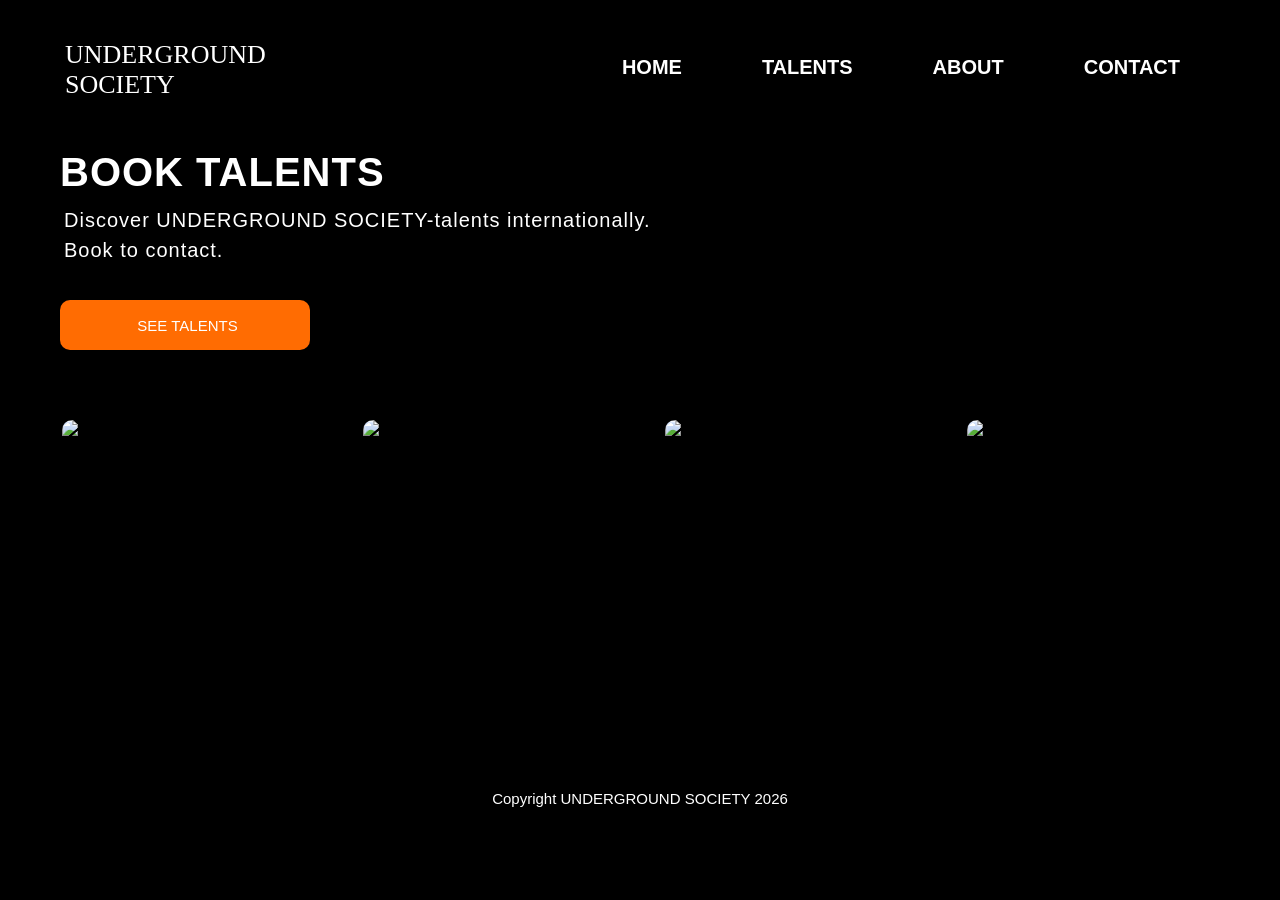
==== index.html @ 32a2ec4f "Add files via upload" ====
<!DOCTYPE html>
<html lang="en">
<head>
    <meta charset="UTF-8">
    <meta name="viewport" content="width=device-width, initial-scale=1.0">
    <link rel="stylesheet" href="style.css">
    <title>UNDERGROUND SOCIETY</title>
</head>


<body>

    <div class="main">
        <div class="navbar">
            <div class="icon">
                <div class="logo">UNDERGROUND SOCIETY</div>
            </div>

            <div class="menu">
                <ul>
                    <li><a href="index.html">HOME</a></li>
                    <li><a href="talents.html">TALENTS</a></li>
                    <li><a href="#">ABOUT</a></li>
                    <li><a href="contact.html">CONTACT</a></li>
                </ul>
            </div>
        </div>

        <div class="content">
                <h1>BOOK TALENTS</h1>
                <p class="par">Discover UNDERGROUND SOCIETY-talents internationally. <br>Book to contact. </p>

                <button class="book"><a href="talents.html">SEE TALENTS</a></button>
        </div>
    </div>

        
    <section>
    <img src="/kuvat/kuva1.jpeg" alt="Portrait of model Jenni">
    <img src="/kuvat/kuva3.jpeg" alt="Portrait of model Veronica">
    <img src="/kuvat/kuva4.jpeg" alt="Portrait of model Annika">
    <img src="/kuvat/kuva6.jpeg" alt="Portrait of model Amora">
    </section>

    <footer>
    <p>Copyright UNDERGROUND SOCIETY 2026</p>
    </footer>
</body>
</html>
---- style.css ----
/*
div, section, footer{
    border: 1px;
    border-color: white;
    border-style: solid;
}
*/

html, body{
    margin: 0;
    padding: 0;
}

body {
    background-color: black;
}

.main{
    width: 100%;
}

.navbar{
    width: 100%;
    padding: 15px 20px;
    display: flex;
    align-items: center;
    justify-content: space-between;
}

.icon{
    width: 200px;
    height: 70px;
}

.logo{
    color: white;
    font-family: 'Lucida Sans';
    font-size: 20px;
    padding-left: 5px;
    padding-top: 20px;
}

.menu{
    margin-left: auto;
    margin-right: 40px;
}

ul {
    display: flex;
    align-items: center;
    gap: 10px;
    padding: 0;
}

ul li{
    list-style: none;
    margin-top: 5px;
    font-size: 12px;
}

ul li a{
    text-decoration: none;
    color: white;
    font-family: Arial;
    font-weight: bold;
}

ul li a:hover{
    color: #FF6C02;
    text-decoration: underline;
}

.content{
    width: 100%;
    padding: 20px;
    margin: auto;
    color: white;
    position: relative;
}
.content .par {
    padding-left: 5px;
    padding-bottom: 30px;
    font-family: Arial;
    letter-spacing: 1.0px;
    line-height: 15px;
    font-size: 13px;
}

.content a, p{
    font-family: Arial;
    color: white;
    text-decoration: none;
    font-size: 15px;
    padding-left: 5px;
}

.content a:hover{
    text-decoration: underline;
    color: #FF6C02;
}

.content h1{
    font-family: Arial;
    font-size: 30px;
    margin-top:20px;
    margin-bottom: 10px;
    margin-left: 2px;
    letter-spacing: 1px;
}
.content h4{
    font-family: Arial;
    padding: 5px;
}

.content .map{
    font-family: Arial;
}

.content .map h4{
    padding: 0px
}

iframe{
    width: 90%;
    margin: auto;
    align-items: center;
}

.content .book{
    width: 450px;
    height: 50px;
    background-color: #FF6C02;
    border: none;
    margin-left: 5px;
    font-size: 15px;
    border-radius: 10px;
    cursor: pointer;
    font-family: Arial;
    text-decoration: none;

}

.content .book a{
    text-decoration: none;
    background-color: #FF6C02;
    color: white;
}

.content .book:hover{
    text-decoration: none;
}

.content .book a:hover{
    color: black;
    text-decoration: underline;
}
section{
    width: 100%;
    margin-top: 50px;
    display: flex;
    gap: 20px;
    flex-wrap: wrap;
    margin-left: 15px;
}

section img{
    width: 45%;
    height: auto;
    border-radius: 10px;
}

.talents{
    width: 45%;
}

.talents p{
    text-align: center;
    font-size: 15px;
    margin-top: 5px;
}

.talents p:hover{
    text-decoration: underline;
    color: #FF6C02;
}

.talents img{
    width: 100%;
    height: 320px;
}
.book:hover{
    text-decoration: underline;
}

footer{
    margin-top: 40px;
}

footer p{
    color: white;
    text-align: center;
    padding: 10px;
}


@media only screen and (min-width: 650px){ /* tablet */

    .logo{
        font-size: 26px;
    }

    ul{
        gap: 30px;
    }

    ul li{
        font-size: 14px;
    }

    .content h1{
        font-size: 40px;
    }

    .content .par{
        font-size: 14px;
        line-height: 20px;
    }

    .content .book{
        width: 400px;
        height: 50px;
        margin-left: 5px;
    }

    .talents{
    width: 30%;
    }
}



@media only screen and (min-width: 1025px){ /* desktop */

    .icon{
        margin-left: 40px;
    }
    .menu{
        margin-top: 20px;
        margin-right: 120px;
    }


    ul{
        gap: 80px;
    }

    ul li{
        font-size: 20px;
    }

    .content h1{
    font-size: 40px;
    margin-left: 40px;    
    }

    .content h4, .map{
        font-size: 30px;
        padding-left: 40px;
        margin-bottom: 0px;
    }
    .content .par{
        font-size: 20px;
        margin-left: 39px;
        line-height: 30px;
    }

    .content p{
        padding-left: 40px;
        font-size: 20px;
        line-height: 20px;
        margin: 5px;
    }

    .content .map p{
        padding-left: 0px;
        line-height: 20px;

    }
    .content .book{
        width: 250px;
        margin-left: 40px;
    }

    .talents{
    width: 22%;
    }
    section{
        justify-content: center;
    }
    section img{
        width: 22%;
        height: 320px;
    }
    
}
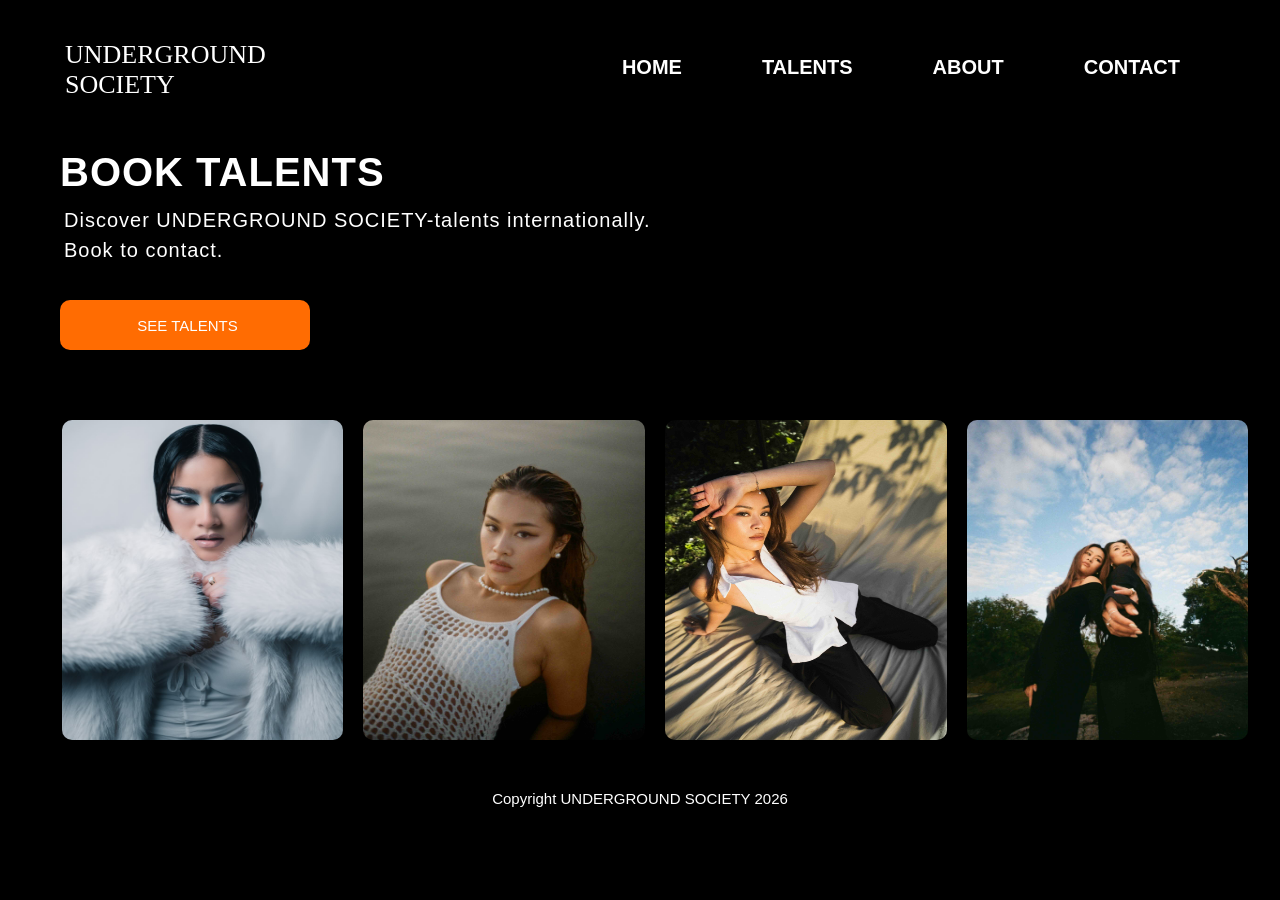
==== commit 26c72471: "Update index.html" ====
--- a/index.html
+++ b/index.html
@@ -36,10 +36,10 @@
 
         
     <section>
-    <img src="/kuvat/kuva1.jpeg" alt="Portrait of model Jenni">
-    <img src="/kuvat/kuva3.jpeg" alt="Portrait of model Veronica">
-    <img src="/kuvat/kuva4.jpeg" alt="Portrait of model Annika">
-    <img src="/kuvat/kuva6.jpeg" alt="Portrait of model Amora">
+    <img src="kuvat/kuva1.jpeg" alt="Portrait of model Jenni">
+    <img src="kuvat/kuva3.jpeg" alt="Portrait of model Veronica">
+    <img src="kuvat/kuva4.jpeg" alt="Portrait of model Annika">
+    <img src="kuvat/kuva6.jpeg" alt="Portrait of model Amora">
     </section>
 
     <footer>
